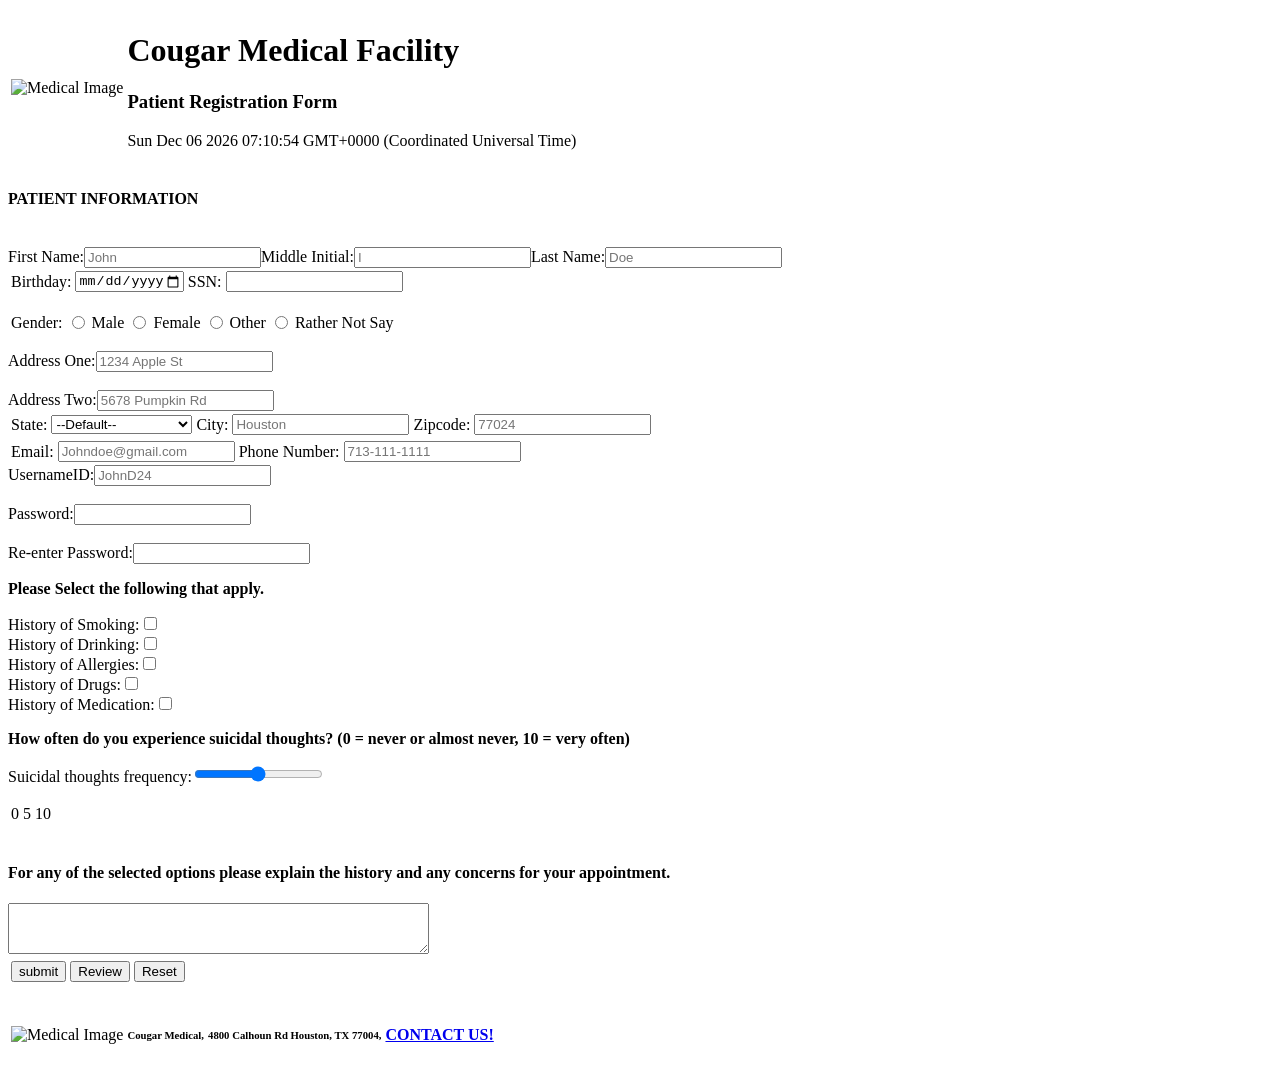
==== index.html @ 37a8802b "Rename Homework2HTML.html to index.html" ====
<!doctype html>
<!-- 
Program name: patient-form.html
Author: Isaiah Louis
Date created: 6/16/2026
Date last edited: 6/20/2026
Version: 1.6
Description: A document to take new patient information
-->
<html>
    <head>
        <title>Medical Form</title>
        <link rel="stylesheet" href="./homework2CSS.css">
        <meta charset="UTF-8">
        <script src="hw2jsvalidation.js"></script>
    </head>
    <body>
    <form action="./thankyouhw2.html" name="med_form">
        <header>
            <table id="heading">
                <tr>
                    <td> <img src="../Medical_Image.jpeg" alt="Medical Image" style="width:200px;height:200px"> 
                    <td> <h1 class="h1">Cougar Medical Facility</h1>
                    <h3 class ="h3">Patient Registration Form</h3>
                    <p id="date"></p>
                    <script>
                        const d = new Date();
                        document.getElementById("date").innerHTML = d;
                    </script>
                </tr>
            </table>
        </header>
        <div class="center">
            <h4 class="h4">PATIENT INFORMATION</h4>
        <br>
        <table>
            <tr>
                <label class="labels" for="fname">First Name:</label>
                <input maxlength="30" type="text" id="fname" name="fname" required title="Letters only" pattern="[A-Za-z]{1,30}" placeholder="John">
                <label class="labels" for="mi">Middle Initial:</label>
                <input maxlength="1" type="text" id="mi" name="mi" title= "Letter only" pattern="[A-Za-z]{0,1}" placeholder="I">
                <label class="labels" for="lname">Last Name:</label>
                <input maxlength="30" type="text" id="lname" name="lname" required title="Letters only" pattern="[A-Za-z]{1,30}" placeholder="Doe">
            </tr>
        </table>
        <table >
            <tr>
                <td><label class="labels" for="birthday">Birthday:</label></td> 
                <td><input type="date" id="birthday" name="birthday" required min="1900-01-01" max="2026-08-01" title="Enter a valid birthday between 1900 July 1st and 2026 July 1st"></td> 
                <td><label class="labels" for="ssn">SSN:</label></td> 
                <td><input minlength="9" maxlength="11" type="password" id="ssn" name="ssn" required title="Format: 000-00-0000 or 000000000" pattern="[0-9]{3}-[0-9]{2}-[0-9]{4}|[0-9]{9}"></td>
        </table>
        <table>
                <td><p class="p2">Gender:</p>
                <td><input type="radio" id="Male" name="preferred_sex" value="Male"></td> 
                <td><label class="labels" for="Male">Male</label></td> 
                <td><input type="radio" id="Female" name="preferred_sex" value="Female"></td> 
                <td><label class="labels" for="Female">Female</label></td> 
                <td><input type="radio" id="Other" name="preferred_sex" value="Other"></td> 
                <td><label class="labels" for="Other">Other</label></td> 
                <td><input type="radio" id="Rather_not_say" name="preferred_sex" value="Rather_not_say"></td> 
                <td><label class="labels" for="Rather_not_say">Rather Not Say</label></td> 
            </tr>
        </table>
        <table> 
            <tr>
                <label class="labels" for="Address_One">Address One:</label>
                <input maxlength="30" type="text" id="Address_One" name="Address_One" required pattern="[A-Za-z0-9\s.#'-]{1,30}" placeholder="1234 Apple St" title= "Enter a valid address">
            <br>
            <br>
                <label class="labels" for="Address_Two">Address Two:</label>
                <input maxlength="30" type="text" id="Address_Two" name="Address_Two" placeholder="5678 Pumpkin Rd" pattern="[A-Za-z0-9\s.#'-]{1,30}" title= "Enter a valid address">
            <br>
            </tr>
        </table>
        <table>
               <td><label class ="labels" for="State">State:</label>
               <td> <select name="State" id="State" required title="Pick your state">
                        <option value="Default">--Default--</option>
                        <option value="AL">Alabama</option>
                        <option value="AK">Alaska</option>
                        <option value="AZ">Arizona</option>
                        <option value="AR">Arkansas</option>
                        <option value="CA">California</option>
                        <option value="CO">Colorado</option>
                        <option value="CT">Connecticut</option>
                        <option value="DE">Delaware</option>
                        <option value="DC">District Of Columbia</option>
                        <option value="FL">Florida</option>
                        <option value="GA">Georgia</option>
                        <option value="HI">Hawaii</option>
                        <option value="ID">Idaho</option>
                        <option value="IL">Illinois</option>
                        <option value="IN">Indiana</option>
                        <option value="IA">Iowa</option>
                        <option value="KS">Kansas</option>
                        <option value="KY">Kentucky</option>
                        <option value="LA">Louisiana</option>
                        <option value="ME">Maine</option>
                        <option value="MD">Maryland</option>
                        <option value="MA">Massachusetts</option>
                        <option value="MI">Michigan</option>
                        <option value="MN">Minnesota</option>
                        <option value="MS">Mississippi</option>
                        <option value="MO">Missouri</option>
                        <option value="MT">Montana</option>
                        <option value="NE">Nebraska</option>
                        <option value="NV">Nevada</option>
                        <option value="NH">New Hampshire</option>
                        <option value="NJ">New Jersey</option>
                        <option value="NM">New Mexico</option>
                        <option value="NY">New York</option>
                        <option value="NC">North Carolina</option>
                        <option value="ND">North Dakota</option>
                        <option value="OH">Ohio</option>
                        <option value="OK">Oklahoma</option>
                        <option value="OR">Oregon</option>
                        <option value="PA">Pennsylvania</option>
                        <option value="RI">Rhode Island</option>
                        <option value="SC">South Carolina</option>
                        <option value="SD">South Dakota</option>
                        <option value="TN">Tennessee</option>
                        <option value="TX">Texas</option>
                        <option value="UT">Utah</option>
                        <option value="VT">Vermont</option>
                        <option value="VA">Virginia</option>
                        <option value="WA">Washington</option>
                        <option value="WV">West Virginia</option>
                        <option value="WI">Wisconsin</option>
                        <option value="WY">Wyoming</option>
                </select>
                <td><label class="labels" for="city">City:</label></td> 
                <td><input type="text" id="city" name="city" required placeholder="Houston" pattern="[A-Za-z\s.#'-]{1,30}" title="Enter a valid city"></td> 
                <td><label class="labels" for="ZipCode">Zipcode:</label></td> 
                <td><input minlength="5" maxlength="10" type="text" id="Zipcode" name="ZipCode" required pattern="[0-9]{5,10}" title="Numbers only 5 to 10 characters" placeholder="77024"></td> 
            </tr>     
        </table>   
        <table>
                <td><label class="labels" for="email">Email:</label></td> 
                <td><input type="email" id="email" name="email" required pattern="[A-Za-z0-9._%+\-]+@[A-Za-z0-9.\-]+\.[A-Za-z]{2,}" title= "Format is Johndoe5@gmail.com" placeholder="Johndoe@gmail.com"></td>
                 <td><label class="labels" for="phone">Phone Number:</label></td> 
                <td><input type="tel" id="phone" name="phone" title="Format: 000-000-0000 or 0000000000" pattern="[0-9]{3}-[0-9]{3}-[0-9]{4}|[0-9]{10}" placeholder="713-111-1111"></td>
        </table>
        <table> 
            <tr>
                <label class="labels" for="user">UsernameID:</label></td>
                <input maxlength="20" type="text" id="userID" name="user" required pattern="[A-Za-z0-9]{1,20}" title="1-20 letters and numbers only" placeholder="JohnD24">
            <br>
            <br>
                <label class="labels" for="password">Password:</label>
                <input type="password" id="password" name="password" required pattern="[A-Za-z0-9._%+\-]{8,20}" title= "Letters,numbers,speical charactes are allowed, and must be at least 8 characters">
            <br>
            <br>
                <label class="labels" for="repassword">Re-enter Password:</label>
                <input type="password" id="repassword" name="repassword" required  pattern="[A-Za-z0-9._%+\-]{8,20}" title= "Letters,numbers,speical charactes are allowed, and must be at least 8 characters">
        </table>
         
        <p class="p1"><b>Please Select the following that apply.</b><p>
        <table>
            <tr>         
                <label class="labels" for="history_of_smoking">History of Smoking:</label>
                <input type="checkbox" id="history_of_smoking" name="history_of" class="history_of">
            <br>
                <label class="labels" for="history_of_drinking">History of Drinking:</label>
                <input type="checkbox" id="history_of_drinking" name="history_of" class="history_of">
            <br>
                <label class="labels" for="history_of_allergies">History of Allergies:</label>
                <input type="checkbox" id="history_of_allergies" name="history_of" class="history_of">
            <br>
                <label class="labels" for="history_of_drugs">History of Drugs:</label>
                <input type="checkbox" id="history_of_drugs" name="history_of" class="history_of">
            <br>
                <label class="labels" for="history_of_medication">History of Medication:</label>
                <input type="checkbox" id="history_of_medication" name="history_of" class="history_of">
            </tr>
        </table>
            <p class="p1"><b>How often do you experience suicidal thoughts? (0 = never or almost never, 10 = very often)</b></p>
          <table>
                <tr>
                    <label class="labels" for="slider">Suicidal thoughts frequency:</label>
                    <input type="range" id="slider" name="" min="0" max="10">
                   <td> <p class="sp1" id="slider_padone"> 0 </p></td>
                   <td> <p class="sp1" id="slider_padone"> 5 </p></td>                  
                   <td> <p class="sp2" id="slider_padone"> 10 </p></td>
                   
        </table>
        <table>
                <h4 class="h4">For any of the selected options please explain the history and any concerns for your appointment.</h4>
                <textarea id="patient_thoughts" name="patient_thoughts" rows="3" cols="50"></textarea>
                <td><input type="submit" value="submit">
                <td><button type ="button" id ="review" onclick= "review_form()">Review</button>
                <td><input type="reset">
          
        </table>
        <div id="validate">
                <p id="show_validate"></p>
        </div>
    </form>
    </div>
        <footer>
            <div>
               <table>
                    <tr>
                        <td><img src="../Medical_Image.jpeg" alt="Medical Image" style="width:50px;height:50px"></td> 
                        <td><h6 class="h6">Cougar Medical, </h6></td>      
                        <td><h6 class="h6" >4800 Calhoun Rd Houston, TX 77004, </h6></td>
                        <td><a href="./footercontacthw2.html"><b>CONTACT US!</b></a></td>
                    </tr>
                </table>
            </div> 

            <div>

            </div>
        </footer>
    </body>
</html>
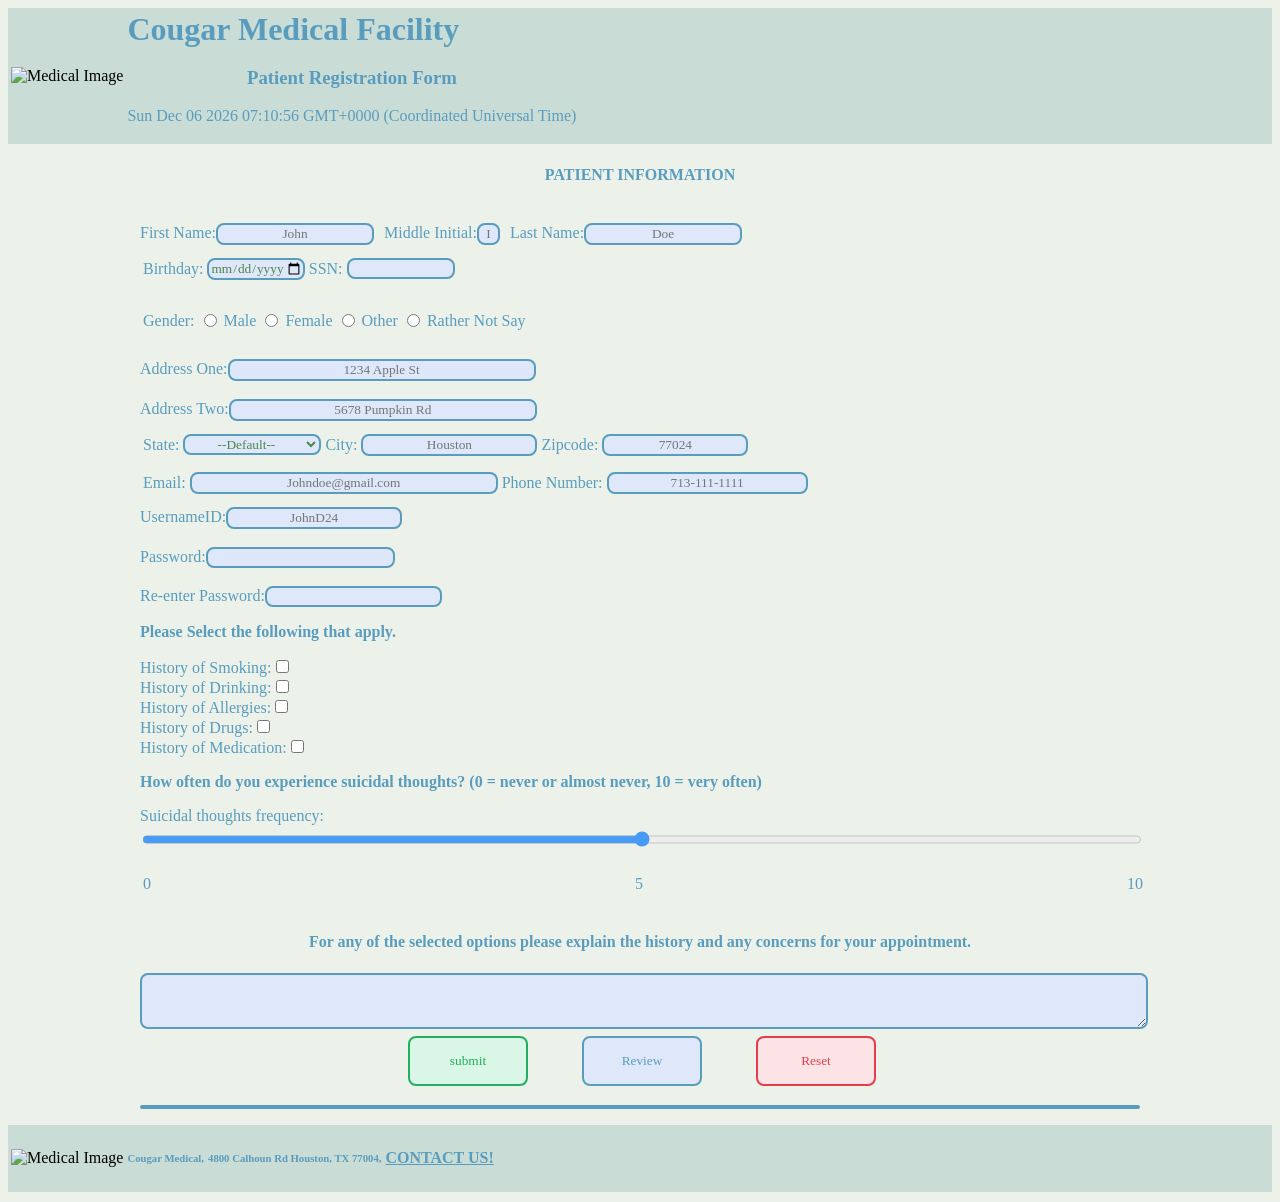
==== commit 8e450e5d: "Update index.html" ====
--- a/index.html
+++ b/index.html
@@ -10,12 +10,12 @@
 <html>
     <head>
         <title>Medical Form</title>
-        <link rel="stylesheet" href="./homework2CSS.css">
+        <link rel="stylesheet" href="./Homework2CSS.css">
         <meta charset="UTF-8">
-        <script src="hw2jsvalidation.js"></script>
+        <script src="HW2Validation.js"></script>
     </head>
     <body>
-    <form action="./thankyouhw2.html" name="med_form">
+    <form action="./ThankYouhw2.html" name="med_form">
         <header>
             <table id="heading">
                 <tr>
@@ -204,7 +204,7 @@
                         <td><img src="../Medical_Image.jpeg" alt="Medical Image" style="width:50px;height:50px"></td> 
                         <td><h6 class="h6">Cougar Medical, </h6></td>      
                         <td><h6 class="h6" >4800 Calhoun Rd Houston, TX 77004, </h6></td>
-                        <td><a href="./footercontacthw2.html"><b>CONTACT US!</b></a></td>
+                        <td><a href="./FooterContactHW2.html"><b>CONTACT US!</b></a></td>
                     </tr>
                 </table>
             </div> 
--- a/Homework2CSS.css
+++ b/Homework2CSS.css
@@ -0,0 +1,227 @@
+ /*
+Program name: patient-form.css
+Author: Isaiah Louis
+Date created: 6/26/2026
+Date last edited: 6/26/2026
+Version:2.0
+Description: A document to style the new patient form
+*/
+body {
+  background-color: rgb(236, 242, 234);
+}
+textarea{
+  width: 1000px;
+}
+a{
+  font-family: "Lucida Console";
+  color: rgb(89, 156, 190);
+  text-align: center;
+}
+header {
+  background-color: rgb(201, 221, 214);
+}
+footer {
+  background-color: rgb(201, 221, 214);
+}
+option {
+  border: 2px solid rgb(89, 156, 190);
+  border-radius: 8px;
+  background-color: rgba(222, 232, 250);
+  color: rgb(78, 135, 71);
+  font-family: "Lucida Console";
+}
+select {
+  border: 2px solid rgb(89, 156, 190);
+  border-radius: 8px;
+  background-color: rgba(222, 232, 250);
+  color: rgb(78, 135, 71);
+  font-family: "Lucida Console";
+  text-align: center;
+}
+table{
+  margin-bottom: 10px;
+}
+.center {
+  width: 1000px;
+  margin: auto;
+}
+.h1 {
+  font-family: "Lucida Console";
+  color: rgb(89, 156, 190);
+  margin: auto;
+}
+.h3 {
+  font-family: "Lucida Console";
+  color: rgb(89, 156, 190);
+  text-align: center;
+}
+.h4 {
+  font-family: "Lucida Console";
+  color: rgb(89, 156, 190);
+  text-align: center;
+}
+.h6 {
+  font-family: "Lucida Console";
+  color: rgb(89, 156, 190);
+}
+.sp1 {
+  font-family: "Lucida Console";
+  color: rgb(89, 156, 190);
+  margin-right: 480px;
+}
+.sp2 {
+  font-family: "Lucida Console";
+  color: rgb(89, 156, 190);
+}
+.p1 {
+  font-family: "Lucida Console";
+  color: rgb(89, 156, 190);
+}
+.p2 {
+  font-family: "Lucida Console";
+  color: rgb(89, 156, 190);
+}
+input[type=text] {
+  border: 2px solid rgb(89, 156, 190);
+  border-radius: 8px;
+  background-color: rgba(222, 232, 250);
+  color: rgb(78, 135, 71);
+  font-family: "Lucida Console";
+}
+input[type=password] {
+  border: 2px solid rgb(89, 156, 190);
+  border-radius: 8px;
+  background-color: rgba(222, 232, 250);
+  color: rgb(78, 135, 71);
+}
+input[type=date] {
+  border: 2px solid rgb(89, 156, 190);
+  border-radius: 8px;
+  background-color: rgba(222, 232, 250);
+  color: rgb(78, 135, 71);
+  font-family: "Lucida Console";
+}
+input[type=email] {
+  border: 2px solid rgb(89, 156, 190);
+  border-radius: 8px;
+  background-color: rgba(222, 232, 250);
+  color: rgb(78, 135, 71);
+  font-family: "Lucida Console";
+}
+input[type=tel] {
+  border: 2px solid rgb(89, 156, 190);
+  border-radius: 8px;
+  background-color: rgba(222, 232, 250);
+  color: rgb(78, 135, 71);
+  font-family: "Lucida Console";
+}
+input[type=submit] {
+  border: 2px solid rgb(34, 175, 95);
+  border-radius: 8px;
+  background-color: rgb(218, 246, 230);
+  color: rgb(34, 175, 95);
+  font-family: "Lucida Console";
+  height: 50px;
+  width: 120px;
+  margin-right: 50px;
+  margin-left: 265px;
+}
+input[type=reset] {
+  border: 2px solid rgb(230, 60, 75);
+  border-radius: 8px;
+  background-color: rgb(252, 228, 230);
+  color: rgb(230, 60, 75);
+  font-family: "Lucida Console";
+  height: 50px;
+  width: 120px;
+}
+#review {
+  border: 2px solid rgb(89, 156, 190);
+  border-radius: 8px;
+  background-color: rgba(222, 232, 250);
+  color: rgb(89, 156, 190);
+  font-family: "Lucida Console";
+  height: 50px;
+  width: 120px;
+  margin-right: 50px;
+}
+#show_validate {
+  border: 2px solid rgb(89, 156, 190);
+  border-radius: 8px;
+  background-color: rgba(222, 232, 250);
+  color: rgb(89, 156, 190);
+  font-family: "Lucida Console";
+}
+#patient_thoughts {
+  font-family: "Lucida Console";
+  color: rgb(78, 135, 71);
+  border: 2px solid rgb(89, 156, 190);
+  border-radius: 8px;
+  background-color: rgba(222, 232, 250);
+}
+#mi{
+  width: 15px;
+  text-align: center;
+  margin-right: 10px;
+}
+.labels {
+  font-family: "Lucida Console";
+  color: rgb(89, 156, 190);
+}
+#fname{
+  width: 150px;
+  text-align: center;
+  margin-right: 10px;
+}
+#lname{
+  width: 150px;
+  text-align: center;
+}
+#Address_One{
+  width: 300px;
+  text-align: center;
+}
+#Address_Two{
+  width: 300px;
+  text-align: center;
+}
+#ssn{
+  width: 100px;
+  text-align: center;
+}
+#city{
+  text-align: center;
+}
+#userID{
+  text-align: center;
+}
+#password{
+  text-align: center;
+  width: 181px;
+}
+#repassword{
+  text-align: center;
+}
+#email{
+  text-align: center;
+   width: 300px;
+}
+#Zipcode{
+  text-align: center;
+  width: 138px;
+}
+#phone{
+  text-align: center;
+  width: 193px;
+}
+#slider {
+  width: 100%;
+  height: 25px;
+  background-color:rgb(89, 156, 190);
+  opacity: 0.7;
+  transition: opacity .2s;
+}
+#date {
+  font-family: "Lucida Console";
+  color: rgb(89, 156, 190);
+}
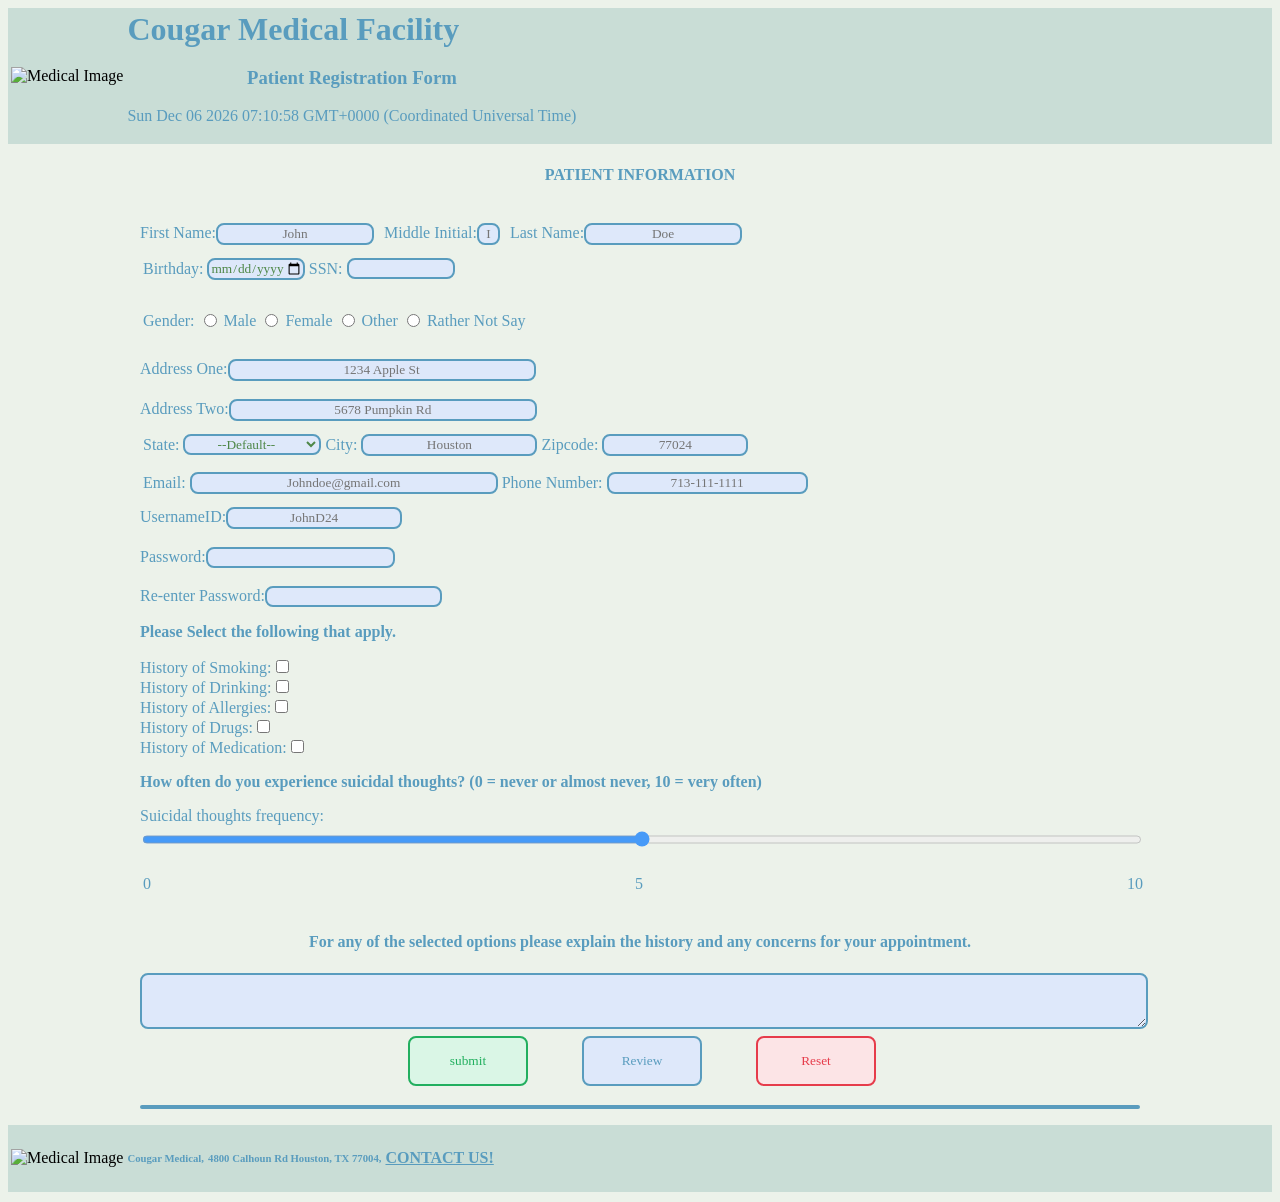
==== commit 1062cbc9: "Update index.html" ====
--- a/index.html
+++ b/index.html
@@ -12,7 +12,7 @@
         <title>Medical Form</title>
         <link rel="stylesheet" href="./Homework2CSS.css">
         <meta charset="UTF-8">
-        <script src="HW2Validation.js"></script>
+        <script src="HW2Validations.js"></script>
     </head>
     <body>
     <form action="./ThankYouhw2.html" name="med_form">
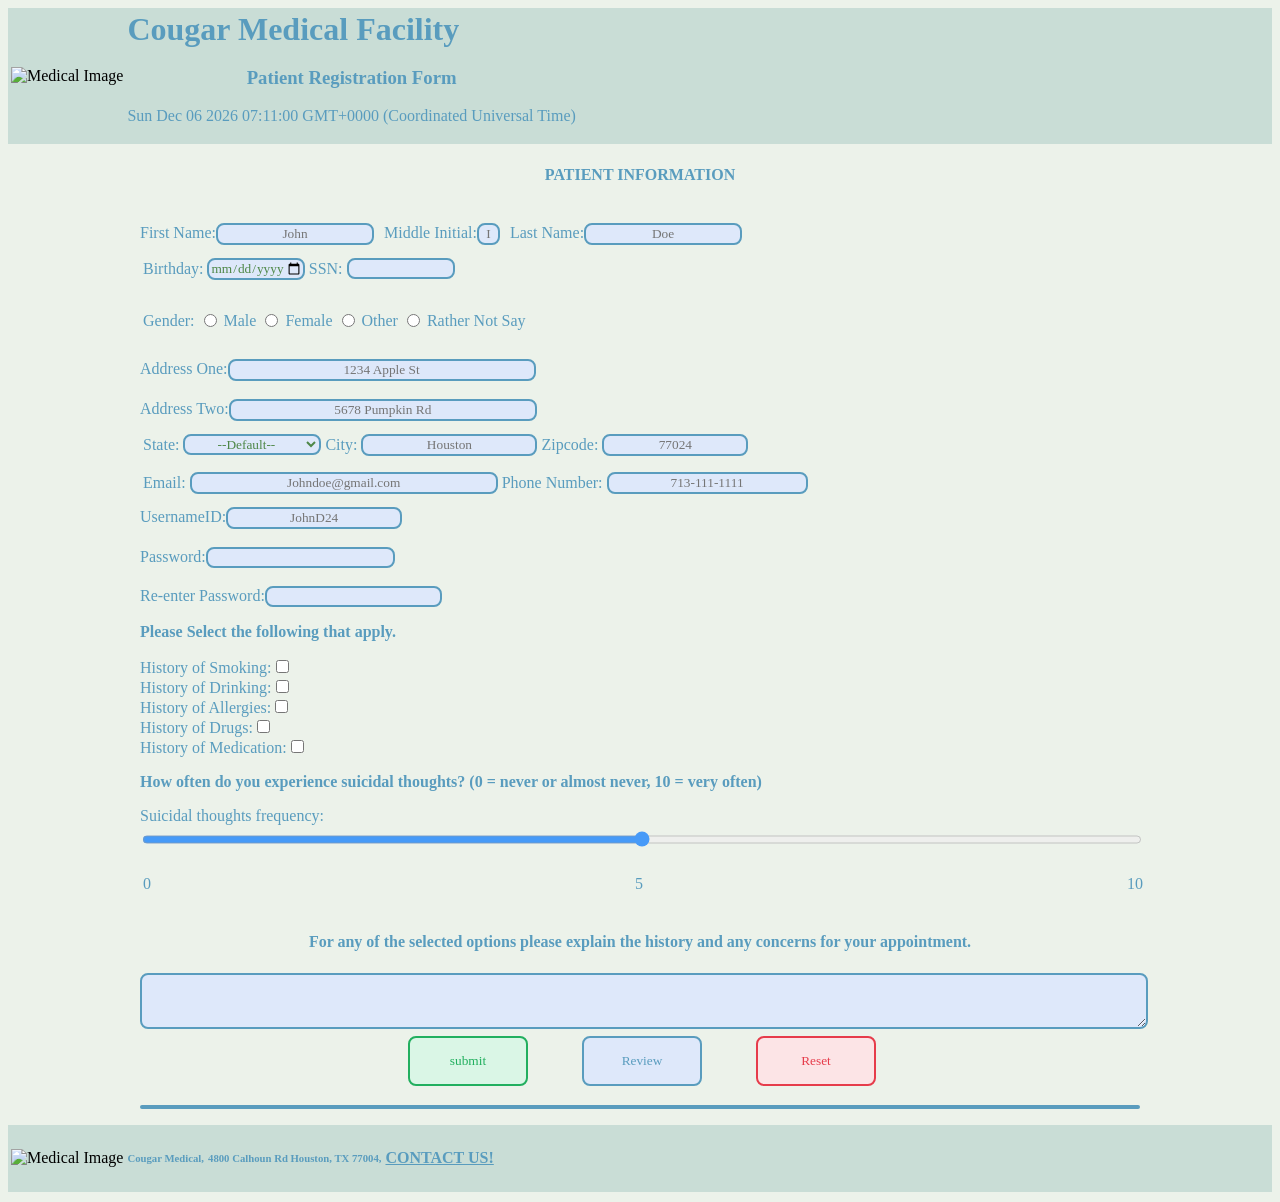
==== commit 214655bf: "Update index.html" ====
--- a/index.html
+++ b/index.html
@@ -19,7 +19,7 @@
         <header>
             <table id="heading">
                 <tr>
-                    <td> <img src="../Medical_Image.jpeg" alt="Medical Image" style="width:200px;height:200px"> 
+                    <td> <img src="Medical_Image.jpeg" alt="Medical Image" style="width:200px;height:200px"> 
                     <td> <h1 class="h1">Cougar Medical Facility</h1>
                     <h3 class ="h3">Patient Registration Form</h3>
                     <p id="date"></p>
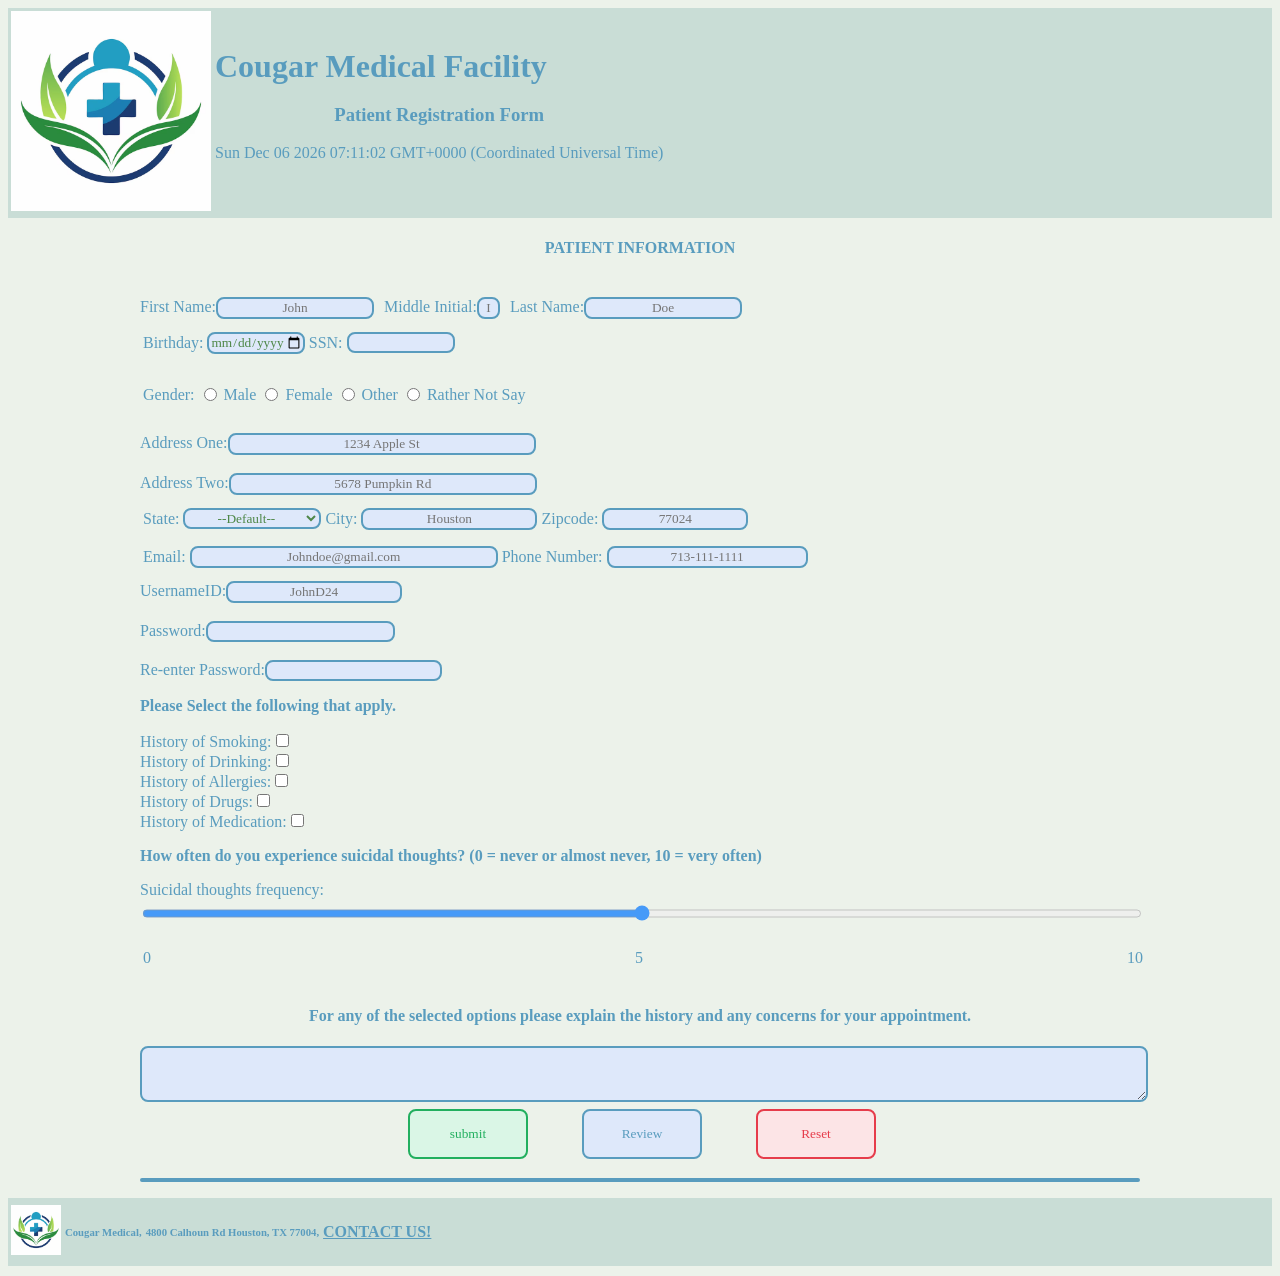
==== commit 13d52cd0: "Update index.html" ====
--- a/index.html
+++ b/index.html
@@ -201,7 +201,7 @@
             <div>
                <table>
                     <tr>
-                        <td><img src="../Medical_Image.jpeg" alt="Medical Image" style="width:50px;height:50px"></td> 
+                        <td><img src="Medical_Image.jpeg" alt="Medical Image" style="width:50px;height:50px"></td> 
                         <td><h6 class="h6">Cougar Medical, </h6></td>      
                         <td><h6 class="h6" >4800 Calhoun Rd Houston, TX 77004, </h6></td>
                         <td><a href="./FooterContactHW2.html"><b>CONTACT US!</b></a></td>
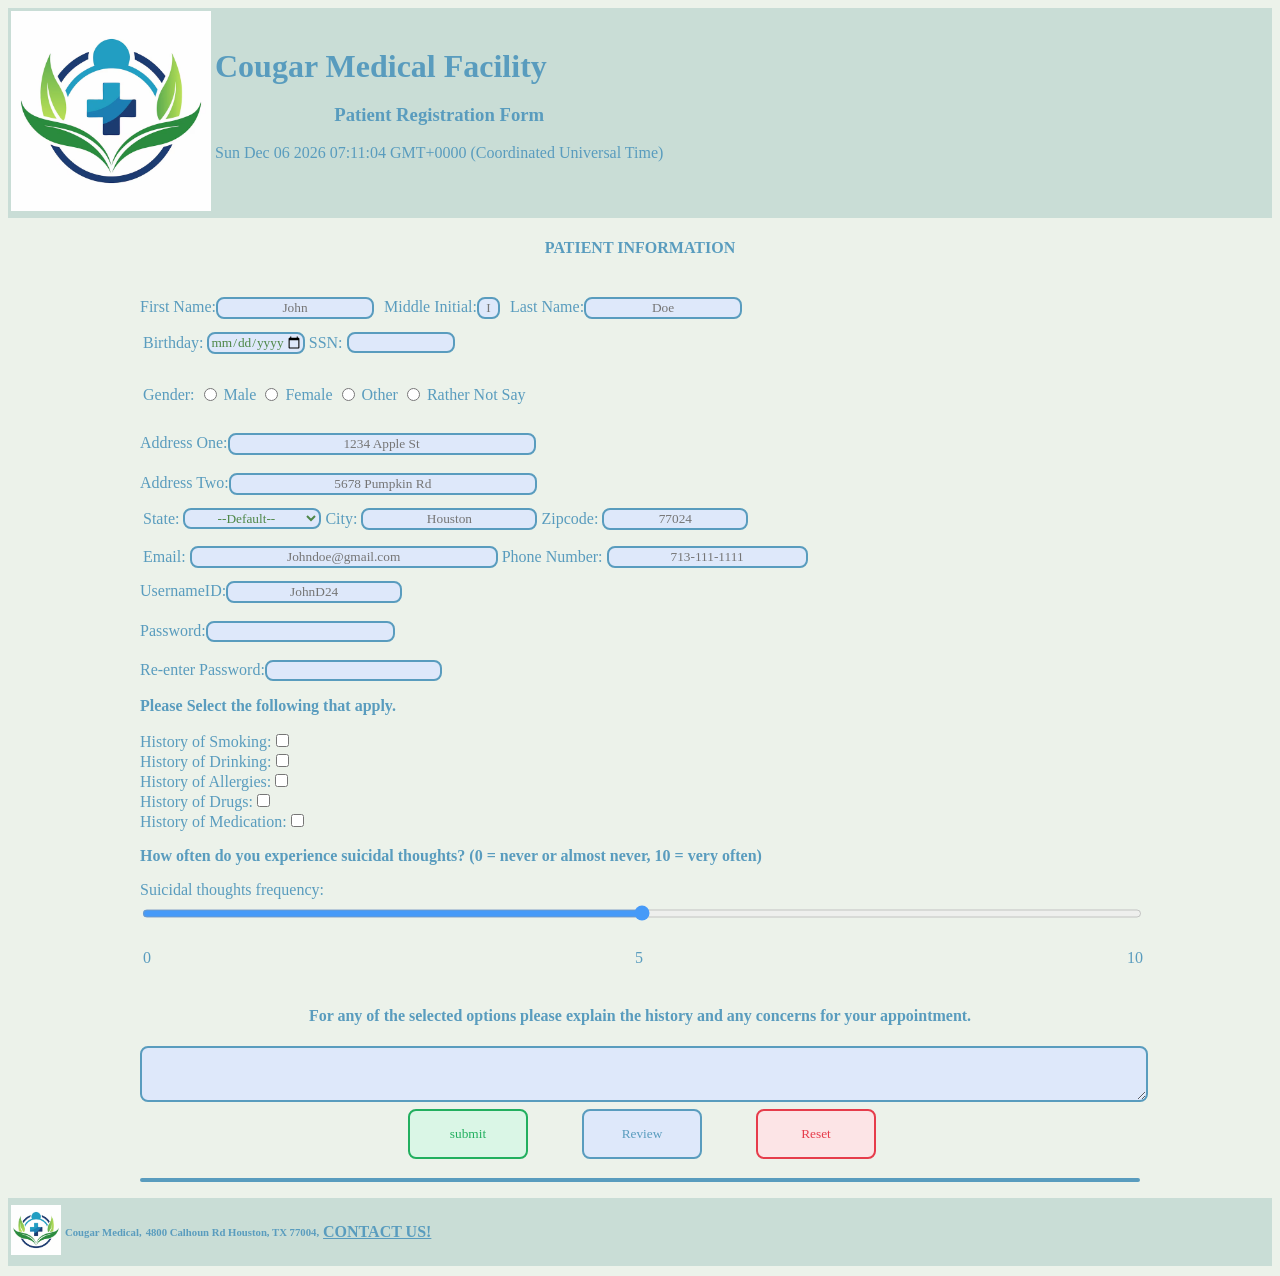
==== commit 5081f364: "Update index.html" ====
--- a/index.html
+++ b/index.html
@@ -148,11 +148,11 @@
             <br>
             <br>
                 <label class="labels" for="password">Password:</label>
-                <input type="password" id="password" name="password" required pattern="[A-Za-z0-9._%+\-]{8,20}" title= "Letters,numbers,speical charactes are allowed, and must be at least 8 characters">
+                <input type="password" id="password" name="password" required pattern="[A-Za-z0-9!@#?._%+\-]{8,20}" title= "Letters,numbers,speical charactes are allowed, and must be at least 8 characters">
             <br>
             <br>
                 <label class="labels" for="repassword">Re-enter Password:</label>
-                <input type="password" id="repassword" name="repassword" required  pattern="[A-Za-z0-9._%+\-]{8,20}" title= "Letters,numbers,speical charactes are allowed, and must be at least 8 characters">
+                <input type="password" id="repassword" name="repassword" required  pattern="[A-Za-z0-9!@#?._%+\-]{8,20}" title= "Letters,numbers,speical charactes are allowed, and must be at least 8 characters">
         </table>
          
         <p class="p1"><b>Please Select the following that apply.</b><p>
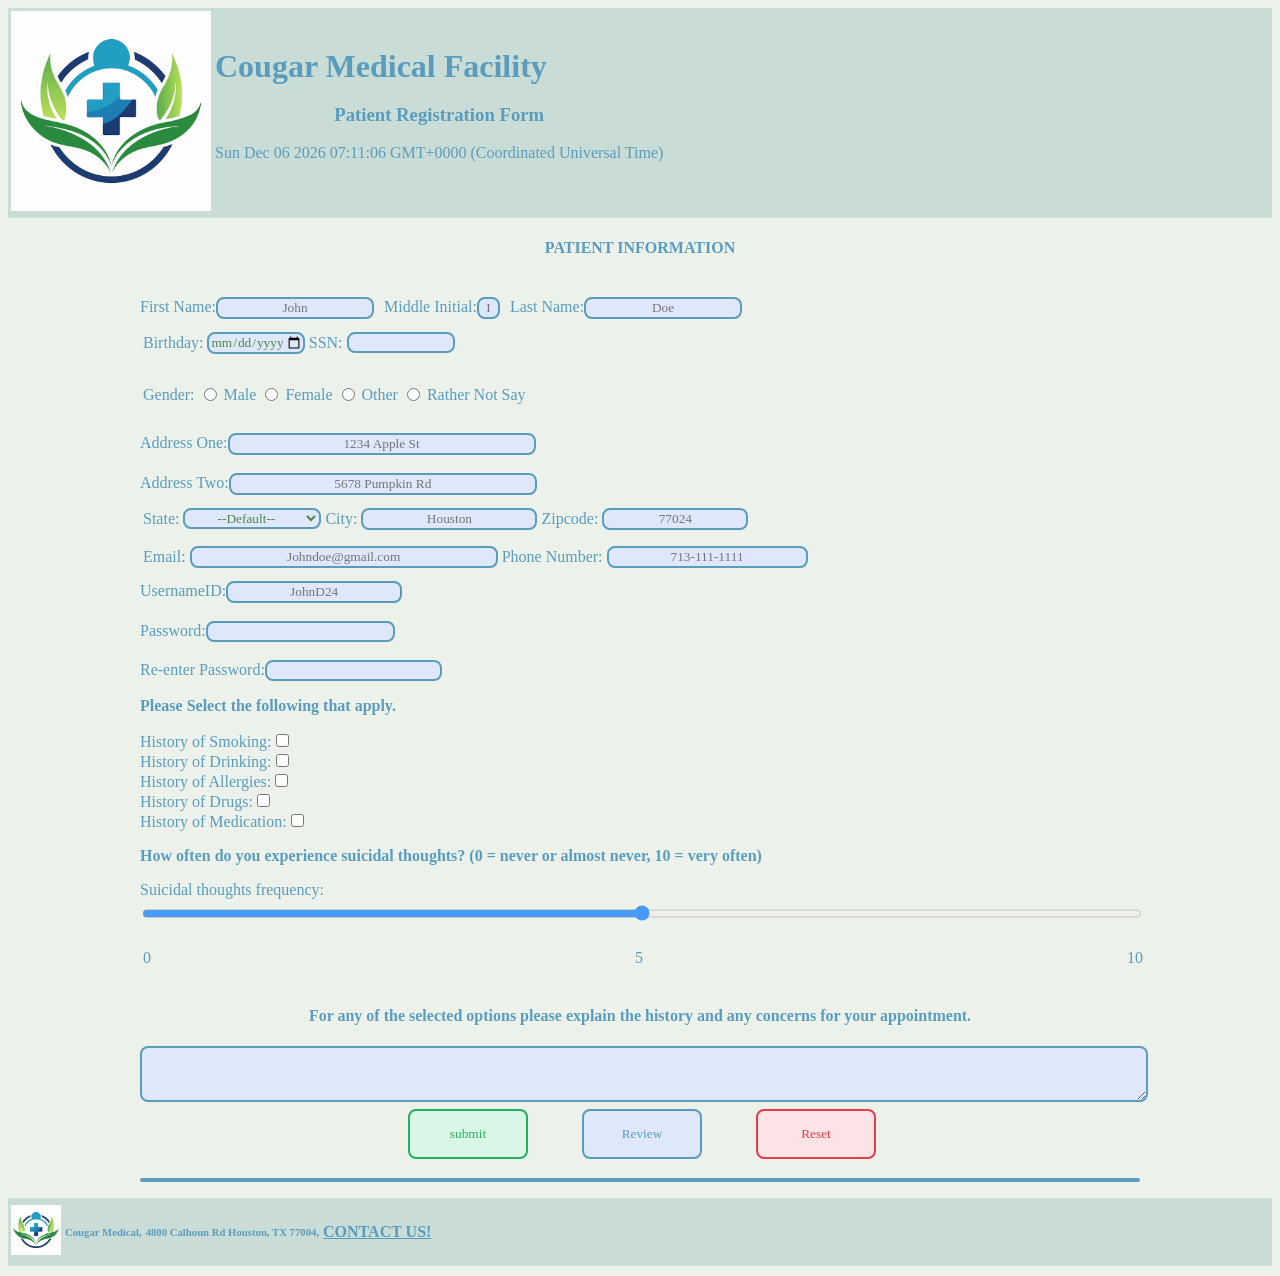
==== commit 2c9300ca: "Update index.html" ====
--- a/index.html
+++ b/index.html
@@ -204,7 +204,7 @@
                         <td><img src="Medical_Image.jpeg" alt="Medical Image" style="width:50px;height:50px"></td> 
                         <td><h6 class="h6">Cougar Medical, </h6></td>      
                         <td><h6 class="h6" >4800 Calhoun Rd Houston, TX 77004, </h6></td>
-                        <td><a href="./FooterContactHW2.html"><b>CONTACT US!</b></a></td>
+                        <td><a href="./FooterContactHW2HTML.html"><b>CONTACT US!</b></a></td>
                     </tr>
                 </table>
             </div> 
